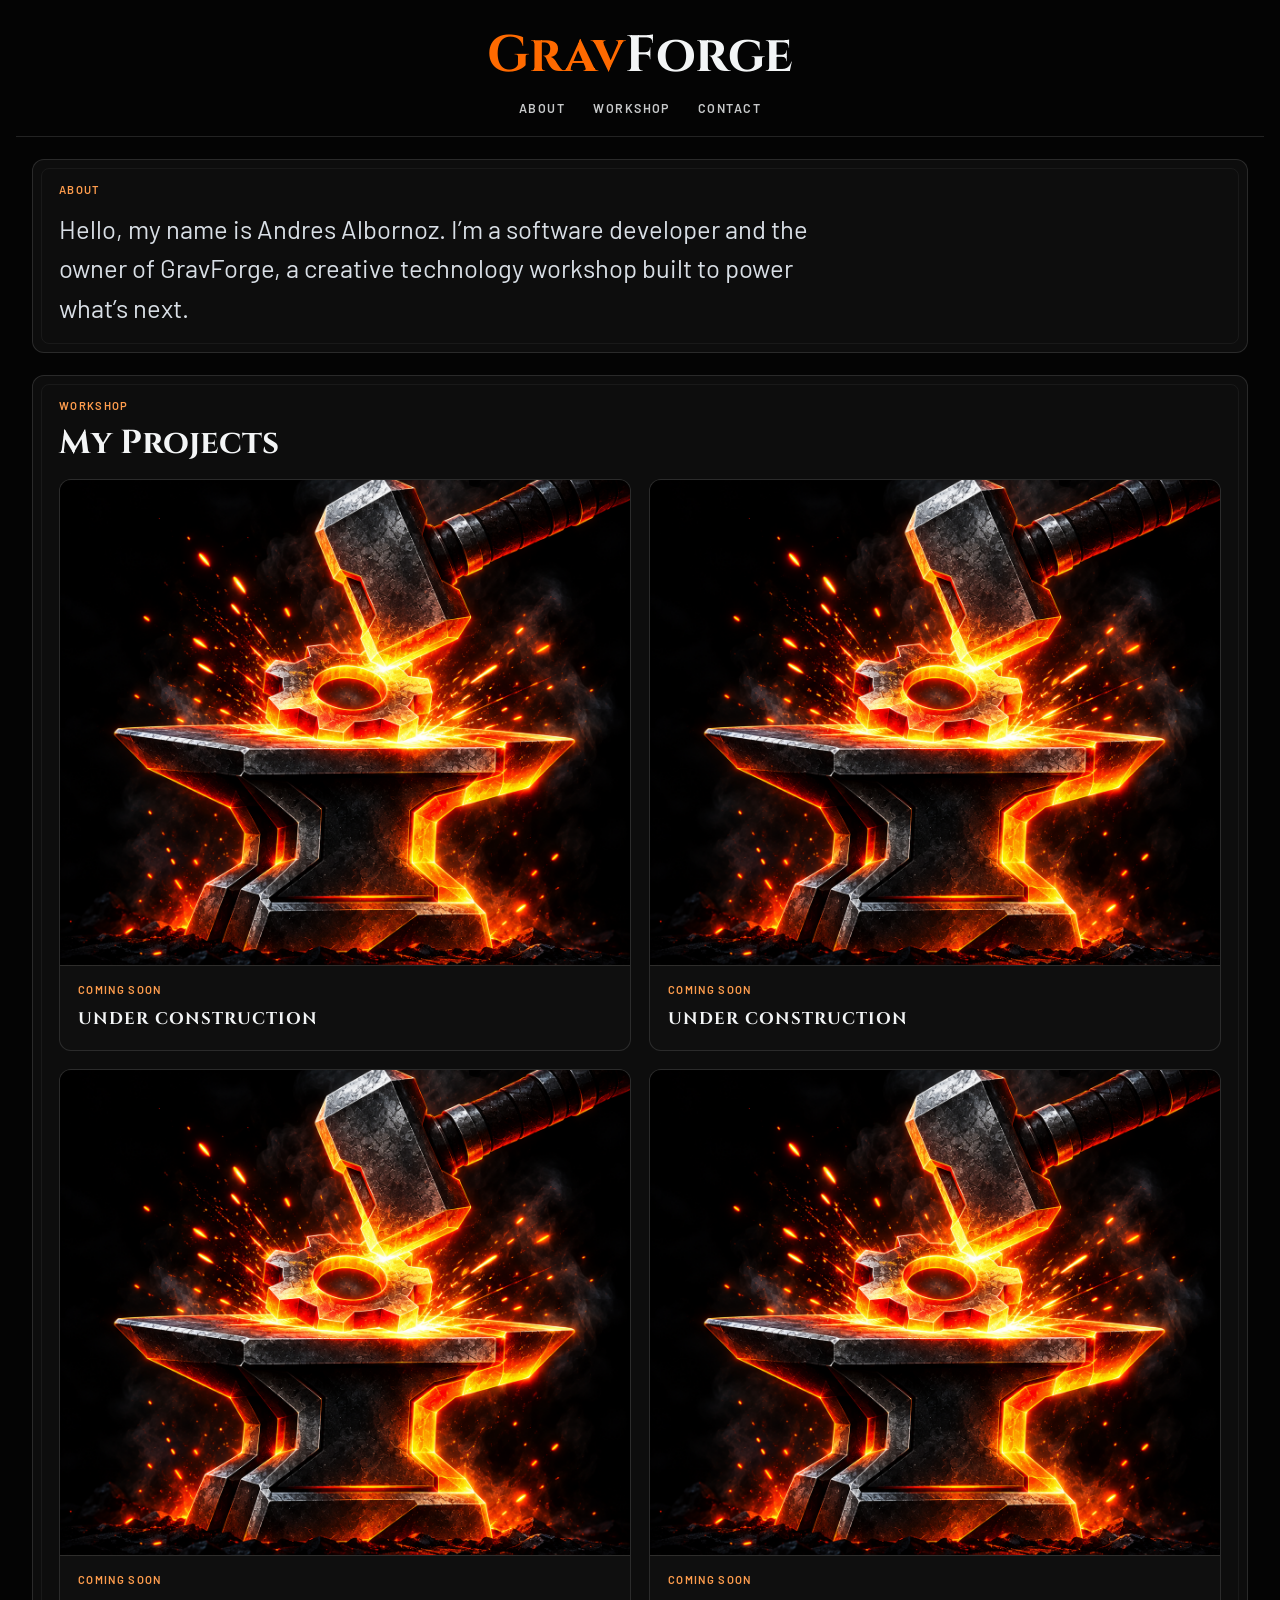
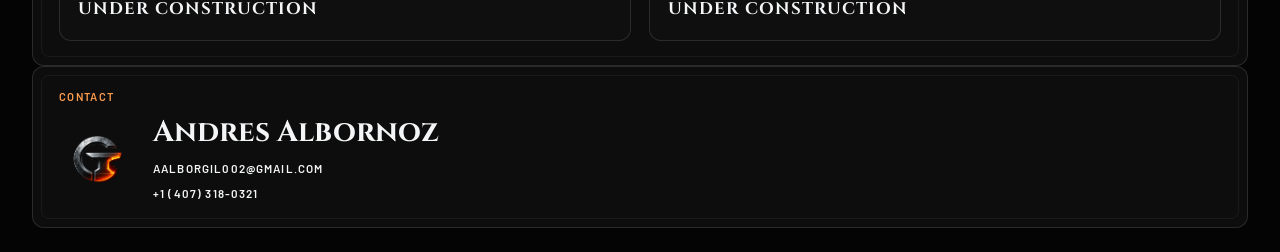
==== index.html @ 95da4529 "Reworked font" ====
<!DOCTYPE html>
<html lang="en">
  <head>
    <meta charset="UTF-8" />
    <meta name="viewport" content="width=device-width, initial-scale=1.0" />
    <title>GRAVFORGE</title>
    <meta
      name="description"
      content="GravForge portfolio and workshop identity — a dwarven forge aesthetic with iron craftsmanship and ember-orange highlights."
    />
    <link rel="preconnect" href="https://fonts.googleapis.com" />
    <link rel="preconnect" href="https://fonts.gstatic.com" crossorigin />
    <link
      href="https://fonts.googleapis.com/css2?family=Barlow:wght@400;500;600;700&family=Cinzel:wght@500;600;700;800&display=swap"
      rel="stylesheet"
    />
    <link rel="stylesheet" href="styles.css" />
  </head>
  <body>
    <div class="page-shell" id="top">
      <header class="topbar">
        <a class="brand-lockup" href="#top" aria-label="GravForge home">
          <div class="wordmark-only" aria-label="GravForge title"><span class="grav-text">Grav</span><span class="forge-text">Forge</span></div>
        </a>

        <nav class="header-nav" aria-label="Main navigation">
          <a href="#about">About</a>
          <a href="#work">Workshop</a>
          <a href="#contact">Contact</a>
        </nav>
      </header>

      <main class="content">
        <section id="about" class="panel intro-panel">
          <p class="eyebrow">About</p>
          <p class="intro-copy">
            Hello, my name is Andres Albornoz. I’m a software developer and the owner of
            GravForge, a creative technology workshop built to power what’s next.
          </p>
        </section>

        <section id="work" class="panel work-panel">
          <div class="section-head">
            <p class="eyebrow">Workshop</p>
            <h2>My Projects</h2>
          </div>

          <div class="project-grid">
            <a class="project-card" href="project-rivet-reactor.html">
              <div class="thumb">
                <img class="project-thumbnail" src="assets/GravForge_Image_2.png" alt="" />
              </div>
              <div class="project-copy">
                <p class="meta">Coming Soon</p>
                <h3>Under Construction</h3>
              </div>
            </a>

            <a class="project-card" href="project-ironwing-harness.html">
              <div class="thumb">
                <img class="project-thumbnail" src="assets/GravForge_Image_2.png" alt="" />
              </div>
              <div class="project-copy">
                <p class="meta">Coming Soon</p>
                <h3>Under Construction</h3>
              </div>
            </a>

            <a class="project-card" href="project-chronometer-dock.html">
              <div class="thumb">
                <img class="project-thumbnail" src="assets/GravForge_Image_2.png" alt="" />
              </div>
              <div class="project-copy">
                <p class="meta">Coming Soon</p>
                <h3>Under Construction</h3>
              </div>
            </a>

            <article class="project-card placeholder-card">
              <div class="thumb">
                <img class="project-thumbnail" src="assets/GravForge_Image_2.png" alt="" />
              </div>
              <div class="project-copy">
                <p class="meta">Coming Soon</p>
                <h3>Under Construction</h3>
              </div>
            </article>
          </div>
        </section>
      </main>

      <footer id="contact" class="panel footer-panel">
        <div class="footer-contact">
          <p class="eyebrow">Contact</p>
          <div class="contact-card">
            <img class="footer-logo" src="assets/GravForge_Logo_4.png" alt="GravForge logo" />
            <div class="contact-info">
              <h2>Andres Albornoz</h2>
              <div class="contact-links">
                <a href="mailto:gravforge@gmail.com">aalborgil002@gmail.com</a>
                <a href="tel:+15555555555">+1 (407) 318-0321</a>
              </div>
            </div>
          </div>
        </div>
      </footer>
    </div>
  </body>
</html>
---- styles.css ----
:root {
  --font-body: "Barlow", sans-serif;
  --font-display: "Cinzel", serif;
  --bg: #040404;
  --panel: rgba(17, 17, 17, 0.78);
  --panel-strong: rgba(11, 11, 11, 0.9);
  --steel-1: #ecf0f4;
  --steel-2: #a3adb6;
  --steel-3: #5c646d;
  --steel-4: #181d21;
  --ember: #ff6a00;
  --ember-soft: #ff9d4d;
  --line: rgba(255, 255, 255, 0.12);
  --muted: #d9dfe6;
}

* {
  box-sizing: border-box;
}

html {
  scroll-behavior: smooth;
}

body {
  margin: 0;
  min-height: 100vh;
  background: var(--bg);
  color: #f3f5f6;
  font-family: var(--font-body);
  font-size: 1rem;
  line-height: 1.5;
}

a {
  color: inherit;
  text-decoration: none;
}

.page-shell {
  width: min(1400px, calc(100% - 32px));
  margin: 0 auto;
  min-height: 100vh;
  display: flex;
  flex-direction: column;
  padding: 18px 0 24px;
}

.topbar {
  display: flex;
  flex-direction: column;
  justify-content: center;
  align-items: center;
  gap: 18px;
  width: 100%;
  padding: 12px 0 18px;
  border-bottom: 1px solid var(--line);
}

.header-nav {
  display: flex;
  align-items: baseline;
  justify-content: center;
  gap: 28px;
  flex-wrap: wrap;
  font-size: 0.78rem;
  font-weight: 600;
  letter-spacing: 0.12em;
  text-transform: uppercase;
  color: rgba(243, 245, 246, 0.82);
}

.header-nav a {
  transition: color 0.2s ease;
}

.header-nav a:hover,
.header-nav a:focus-visible {
  color: var(--ember-soft);
}

.brand-lockup {
  display: flex;
  align-items: center;
  gap: 14px;
  min-width: 0;
  text-decoration: none;
}

.wordmark-only {
  font-family: var(--font-display);
  font-size: clamp(2.8rem, 4vw, 5rem);
  letter-spacing: 0;
  font-weight: 700;
  line-height: 1;
}

.grav-text {
  color: var(--ember);
}

.forge-text {
  color: #f3f5f6;
}

.forge-mark {
  position: relative;
  width: 62px;
  height: 62px;
  border-radius: 50%;
  background: radial-gradient(circle at 50% 35%, rgba(231, 235, 238, 0.96) 0%, rgba(166, 171, 176, 0.92) 18%, rgba(84, 90, 97, 0.9) 30%, rgba(22, 25, 27, 0.98) 55%, rgba(0, 0, 0, 1) 100%);
  box-shadow: inset 0 0 0 8px rgba(255, 255, 255, 0.03), 0 10px 20px rgba(0, 0, 0, 0.4);
  flex-shrink: 0;
}

.forge-mark::before,
.forge-mark::after {
  content: "";
  position: absolute;
  inset: 0;
  border-radius: 50%;
}

.forge-mark::before {
  inset: 10px;
  border: 10px solid rgba(255, 255, 255, 0.14);
  box-shadow: inset 0 0 0 1px rgba(0, 0, 0, 0.15);
}

.forge-mark::after {
  inset: 0;
  background: linear-gradient(90deg, rgba(255, 255, 255, 0.18), rgba(0, 0, 0, 0.34), rgba(255, 255, 255, 0.12));
  mask: radial-gradient(farthest-side, transparent calc(100% - 10px), #000 0);
  opacity: 0.24;
}

.forge-core {
  position: absolute;
  inset: 26% 18% 18% 18%;
  background: linear-gradient(135deg, rgba(12, 14, 16, 0.98), rgba(27, 27, 27, 0.98));
  clip-path: polygon(0 0, 100% 0, 100% 20%, 56% 20%, 56% 100%, 42% 100%, 42% 20%, 0 20%);
  box-shadow: inset 0 0 0 10px rgba(255, 255, 255, 0.03);
}

.forge-core::before {
  content: "";
  position: absolute;
  inset: 0;
  background: linear-gradient(180deg, rgba(255, 120, 36, 0.18), rgba(255, 120, 36, 0.02));
  clip-path: polygon(0 0, 100% 0, 100% 20%, 56% 20%, 56% 100%, 42% 100%, 42% 20%, 0 20%);
}

.forge-core::after {
  content: "";
  position: absolute;
  left: 50%;
  top: 30%;
  width: 82%;
  height: 82%;
  transform: translate(-50%, -5%);
  border-radius: 50%;
  background: radial-gradient(circle, rgba(255, 180, 100, 0.96) 0%, rgba(255, 114, 28, 0.92) 18%, rgba(124, 38, 0, 0.8) 40%, rgba(0, 0, 0, 0.1) 68%, transparent 100%);
  filter: blur(12px);
  opacity: 0.9;
}

.wordmark {
  display: flex;
  align-items: baseline;
  font-family: "Cinzel", serif;
  font-weight: 800;
  letter-spacing: -0.08em;
  text-transform: uppercase;
  white-space: nowrap;
  line-height: 1;
}

.grav,
.forge {
  font-size: clamp(1.15rem, 1.8vw, 2.05rem);
}

.grav {
  color: rgba(240, 244, 247, 0.9);
}

.forge {
  color: var(--ember);
}

.content {
  display: flex;
  flex-direction: column;
  gap: 22px;
  padding-top: 22px;
  flex: 1;
}

.panel {
  position: relative;
  width: min(1220px, calc(100% - 32px));
  margin: 0 auto;
  border: 1px solid var(--line);
  border-radius: 12px;
  background: rgba(17, 17, 17, 0.82);
  padding: 22px 26px 24px;
}

.panel::before {
  content: "";
  position: absolute;
  inset: 8px;
  border: 1px solid rgba(255, 255, 255, 0.05);
  border-radius: 8px;
  pointer-events: none;
}

.eyebrow {
  margin: 0 0 10px;
  color: var(--ember-soft);
  font-size: 0.7rem;
  font-weight: 600;
  letter-spacing: 0.12em;
  text-transform: uppercase;
}

.intro-panel h1 {
  margin: 0 0 12px;
  font-family: var(--font-display);
  font-size: clamp(2.15rem, 4vw, 4rem);
  line-height: 1.05;
  letter-spacing: -0.05em;
  color: #f3f5f6;
}

.intro-copy {
  margin: 0;
  max-width: 760px;
  font-size: clamp(1.15rem, 2vw, 1.6rem);
  line-height: 1.55;
  color: var(--muted);
}

.section-head {
  display: flex;
  flex-direction: column;
  gap: 2px;
  margin-bottom: 18px;
}

.section-head h2 {
  margin: 0;
  font-family: var(--font-display);
  font-size: clamp(2rem, 2.6vw, 3rem);
  line-height: 1.05;
}

.project-grid {
  display: grid;
  grid-template-columns: repeat(2, minmax(0, 1fr));
  gap: 18px;
}

.project-card {
  display: flex;
  flex-direction: column;
  aspect-ratio: 1;
  overflow: hidden;
  border: 1px solid rgba(255, 255, 255, 0.12);
  border-radius: 12px;
  background: rgba(16, 16, 16, 0.92);
  transition: transform 0.2s ease, border-color 0.2s ease, box-shadow 0.2s ease;
}

.placeholder-card {
  pointer-events: none;
}

.project-card:hover,
.project-card:focus-visible {
  transform: translateY(-2px);
  border-color: rgba(255, 157, 77, 0.28);
  box-shadow: 0 12px 26px rgba(0, 0, 0, 0.2);
}

.thumb {
  position: relative;
  min-height: 0;
  flex: 1 1 auto;
  border-bottom: 1px solid rgba(255, 255, 255, 0.08);
  background: linear-gradient(180deg, rgba(28, 27, 25, 1), rgba(11, 10, 9, 1));
}

.project-thumbnail {
  width: 100%;
  height: 100%;
  display: block;
  object-fit: cover;
}

.thumb-one {
  background:
    radial-gradient(circle at 35% 30%, rgba(255, 108, 0, 0.22), transparent 30%),
    linear-gradient(135deg, #26201c, #120d0b 64%, #1a1513);
}

.thumb-two {
  background:
    radial-gradient(circle at 72% 20%, rgba(255, 108, 0, 0.18), transparent 28%),
    linear-gradient(135deg, #1f1816, #100c0a 62%, #181310);
}

.thumb-three {
  background:
    radial-gradient(circle at 55% 24%, rgba(255, 108, 0, 0.14), transparent 25%),
    linear-gradient(135deg, #261f1b, #120d0b 62%, #1d1714);
}

.thumb-gear {
  position: absolute;
  width: 116px;
  height: 116px;
  left: 22px;
  top: 36px;
  border-radius: 50%;
  background: radial-gradient(circle at center, rgba(255, 255, 255, 0.18) 0%, rgba(30, 30, 30, 0.95) 18%, rgba(120, 120, 120, 0.78) 38%, rgba(22, 22, 22, 0.95) 100%);
  box-shadow: inset 0 0 0 10px rgba(255, 255, 255, 0.04);
}

.thumb-gear.small {
  width: 86px;
  height: 86px;
  right: 24px;
  left: auto;
  top: 48px;
}

.thumb-gear.tiny {
  width: 62px;
  height: 62px;
  right: 34px;
  left: auto;
  top: 52px;
}

.pipe,
.brace,
.panel-block {
  position: absolute;
}

.pipe {
  right: 32px;
  bottom: 28px;
  width: 128px;
  height: 30px;
  border-radius: 20px;
  background: linear-gradient(90deg, rgba(223, 227, 231, 0.14), rgba(255, 156, 70, 0.8), rgba(223, 227, 231, 0.14));
}

.brace {
  left: 32px;
  bottom: 28px;
  width: 170px;
  height: 20px;
  border-radius: 999px;
  background: linear-gradient(90deg, rgba(223, 227, 231, 0.18), rgba(255, 156, 70, 0.8), rgba(223, 227, 231, 0.16));
}

.panel-block {
  left: 40px;
  bottom: 32px;
  width: 172px;
  height: 88px;
  border: 1px solid rgba(223, 227, 231, 0.12);
  background: rgba(17, 17, 17, 0.7);
}

.project-copy {
  padding: 16px 18px 18px;
}

.meta {
  margin: 0 0 8px;
  color: var(--ember-soft);
  font-size: 0.7rem;
  font-weight: 600;
  letter-spacing: 0.12em;
  text-transform: uppercase;
}

.project-copy h3 {
  margin: 0;
  font-family: var(--font-display);
  font-size: 1.05rem;
  letter-spacing: 0.06em;
  text-transform: uppercase;
}

.footer-panel {
  display: flex;
  justify-content: space-between;
  align-items: center;
  gap: 18px;
  margin-top: auto;
  margin-bottom: 0;
}

.footer-contact {
  width: 100%;
}

.footer-contact > .eyebrow {
  margin-bottom: 10px;
}

.contact-card {
  display: flex;
  align-items: center;
  gap: 18px;
}

.footer-logo {
  width: 76px;
  height: 76px;
  object-fit: contain;
  flex-shrink: 0;
}

.contact-info {
  display: flex;
  flex-direction: column;
  gap: 10px;
}

.footer-panel h2 {
  margin: 0;
  max-width: 620px;
  font-family: var(--font-display);
  font-size: clamp(1.8rem, 2.3vw, 2.6rem);
  line-height: 1.15;
}

.contact-links {
  display: flex;
  flex-direction: column;
  gap: 8px;
  font-size: 0.72rem;
  font-weight: 600;
  text-transform: uppercase;
  letter-spacing: 0.1em;
}

.contact-links a {
  transition: color 0.2s ease;
}

.contact-links a:hover,
.contact-links a:focus-visible {
  color: var(--ember-soft);
}

@media (max-width: 900px) {
  .topbar {
    flex-direction: column;
    align-items: center;
  }

  .main-nav {
    width: 100%;
    justify-content: flex-start;
    gap: 20px;
  }

  .footer-panel {
    flex-direction: column;
    align-items: flex-start;
  }
}

@media (max-width: 700px) {
  .main-nav {
    gap: 18px;
    letter-spacing: 0.12em;
  }

  .brand-lockup {
    gap: 10px;
  }

  .forge-mark {
    width: 52px;
    height: 52px;
  }
}

@media (max-width: 500px) {
  .project-grid {
    grid-template-columns: 1fr;
  }
}
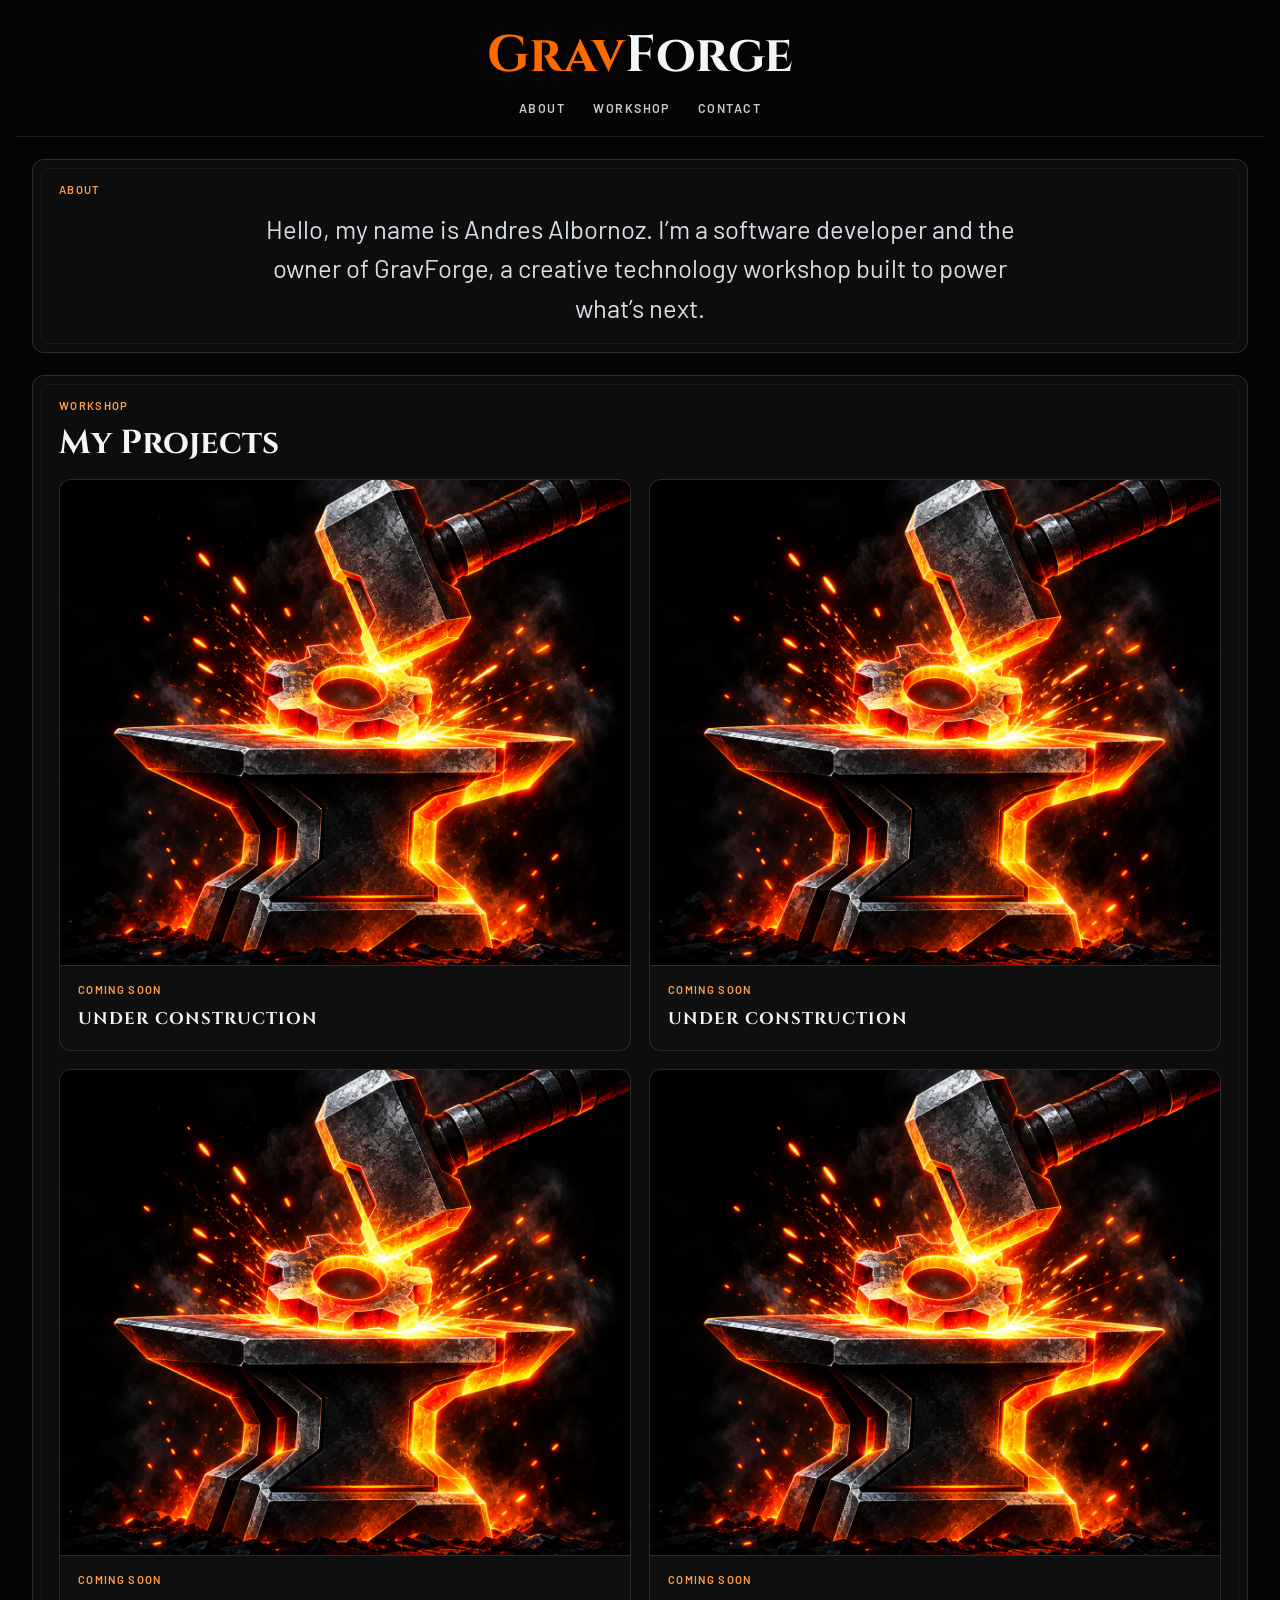
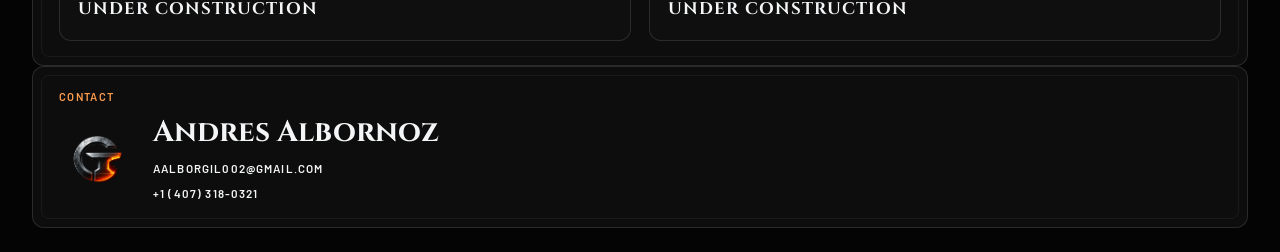
==== commit 437c0fcb: "fixed web tab name" ====
--- a/index.html
+++ b/index.html
@@ -3,7 +3,7 @@
   <head>
     <meta charset="UTF-8" />
     <meta name="viewport" content="width=device-width, initial-scale=1.0" />
-    <title>GRAVFORGE</title>
+    <title>GravForge</title>
     <meta
       name="description"
       content="GravForge portfolio and workshop identity — a dwarven forge aesthetic with iron craftsmanship and ember-orange highlights."
@@ -76,7 +76,7 @@
               </div>
             </a>
 
-            <article class="project-card placeholder-card">
+            <a class="project-card" href="project-foundry-console.html">
               <div class="thumb">
                 <img class="project-thumbnail" src="assets/GravForge_Image_2.png" alt="" />
               </div>
@@ -84,7 +84,7 @@
                 <p class="meta">Coming Soon</p>
                 <h3>Under Construction</h3>
               </div>
-            </article>
+            </a>
           </div>
         </section>
       </main>
--- a/styles.css
+++ b/styles.css
@@ -234,11 +234,12 @@
 }
 
 .intro-copy {
-  margin: 0;
+  margin: 0 auto;
   max-width: 760px;
   font-size: clamp(1.15rem, 2vw, 1.6rem);
   line-height: 1.55;
   color: var(--muted);
+  text-align: center;
 }
 
 .section-head {
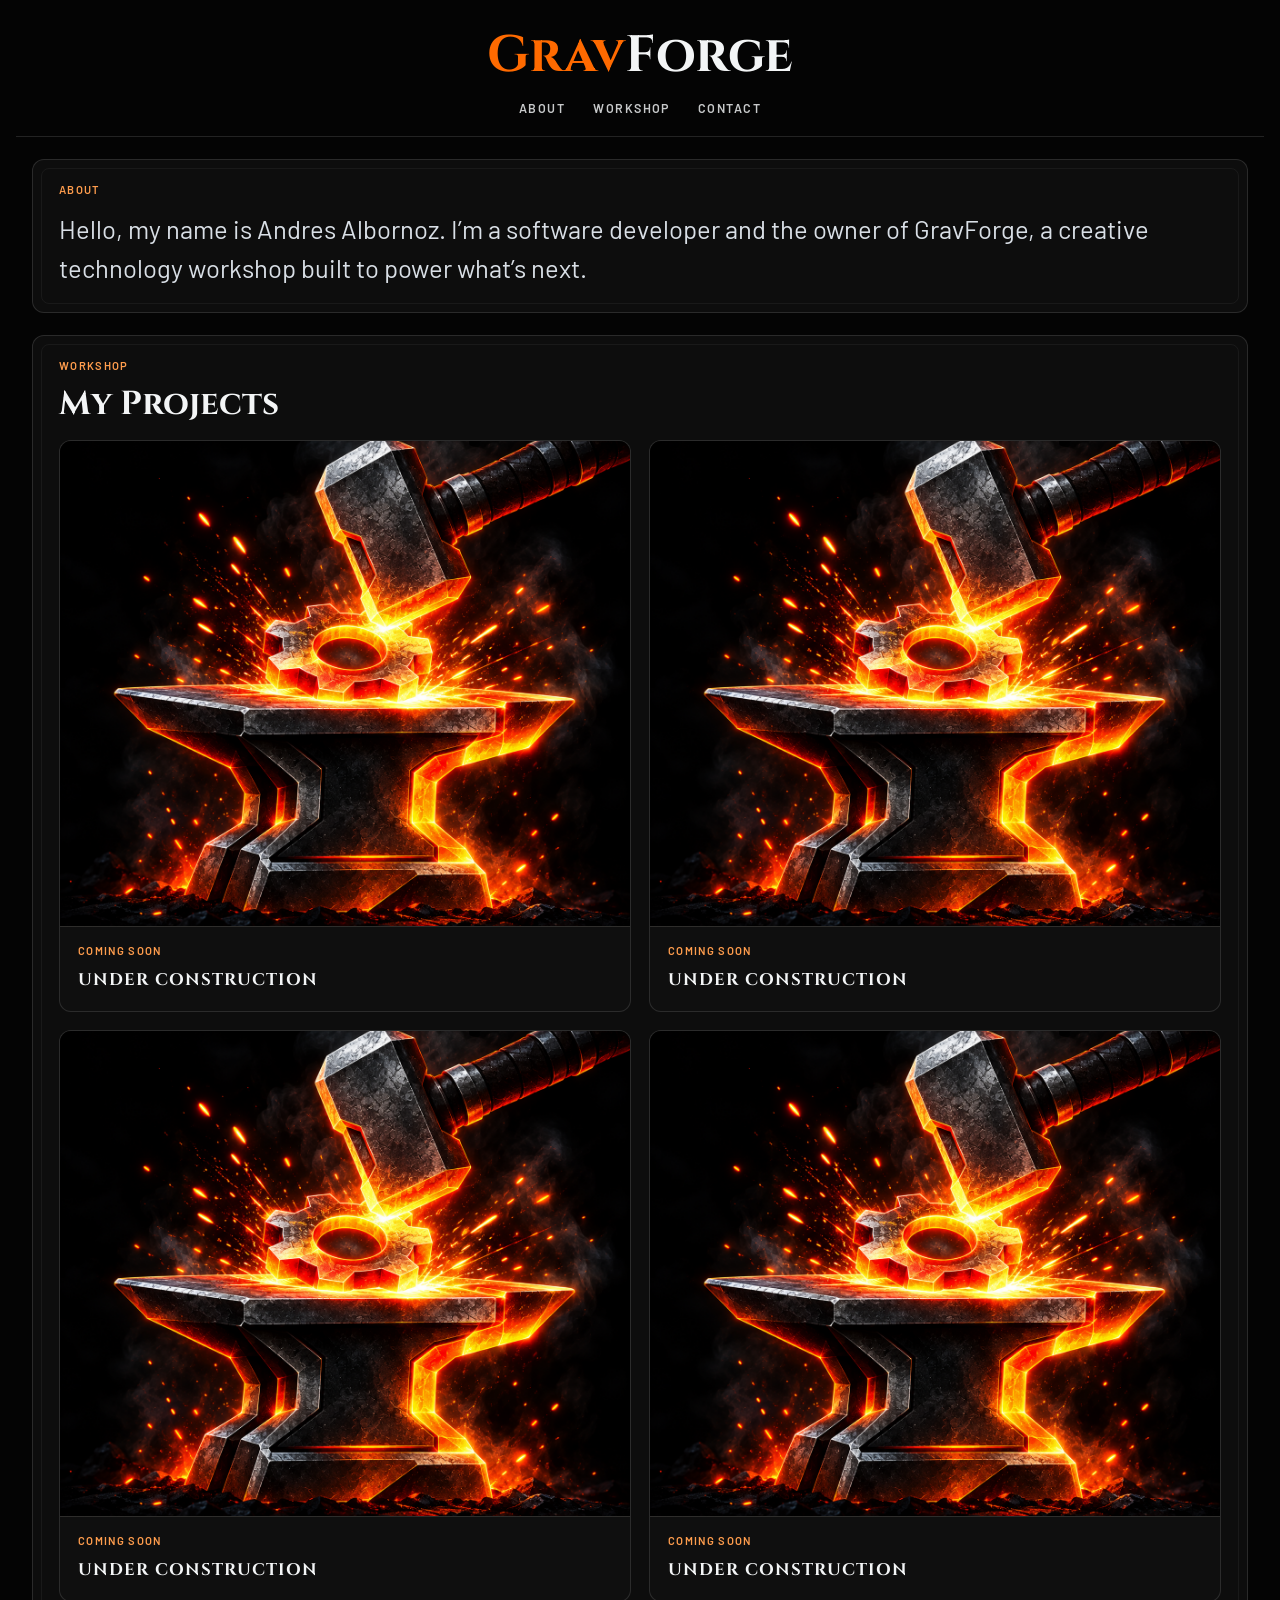
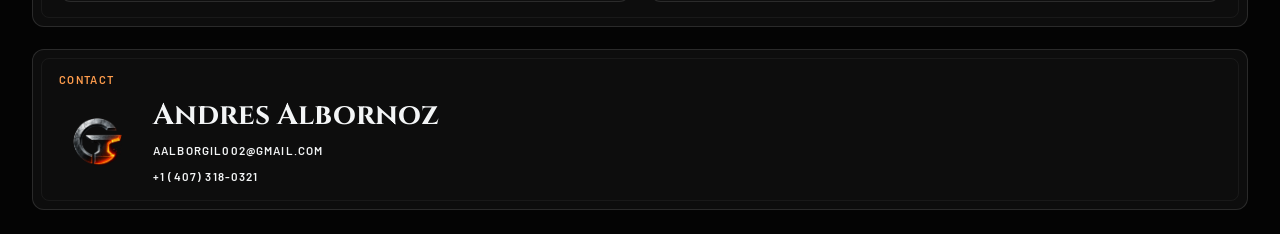
==== commit 9e75a01e: "reworded website description" ====
--- a/index.html
+++ b/index.html
@@ -6,7 +6,7 @@
     <title>GravForge</title>
     <meta
       name="description"
-      content="GravForge portfolio and workshop identity — a dwarven forge aesthetic with iron craftsmanship and ember-orange highlights."
+      content="Workshop"
     />
     <link rel="preconnect" href="https://fonts.googleapis.com" />
     <link rel="preconnect" href="https://fonts.gstatic.com" crossorigin />
--- a/styles.css
+++ b/styles.css
@@ -193,7 +193,6 @@
   flex-direction: column;
   gap: 22px;
   padding-top: 22px;
-  flex: 1;
 }
 
 .panel {
@@ -234,12 +233,13 @@
 }
 
 .intro-copy {
-  margin: 0 auto;
-  max-width: 760px;
+  margin: 0;
   font-size: clamp(1.15rem, 2vw, 1.6rem);
   line-height: 1.55;
   color: var(--muted);
-  text-align: center;
+  letter-spacing: normal;
+  word-spacing: normal;
+  text-align: left;
 }
 
 .section-head {
@@ -403,7 +403,7 @@
   justify-content: space-between;
   align-items: center;
   gap: 18px;
-  margin-top: auto;
+  margin-top: 22px;
   margin-bottom: 0;
 }
 
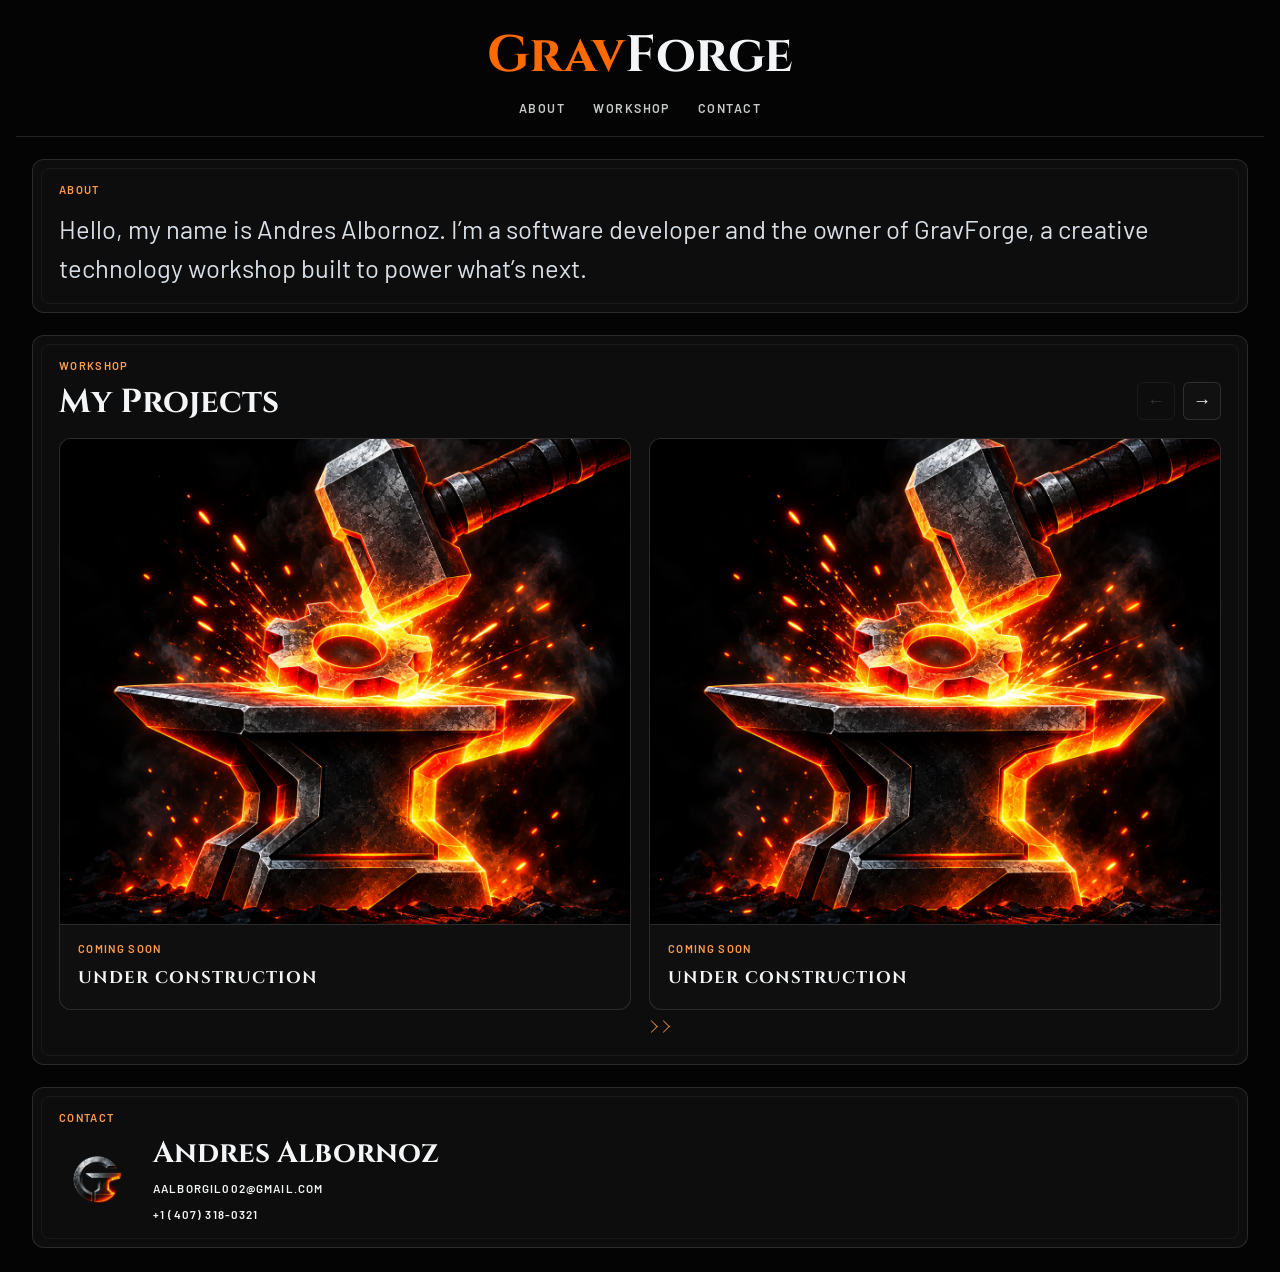
==== commit 6418ed46: "Improved project layout display and navigation" ====
--- a/index.html
+++ b/index.html
@@ -15,6 +15,7 @@
       rel="stylesheet"
     />
     <link rel="stylesheet" href="styles.css" />
+    <script src="script.js" defer></script>
   </head>
   <body>
     <div class="page-shell" id="top">
@@ -41,11 +42,18 @@
 
         <section id="work" class="panel work-panel">
           <div class="section-head">
-            <p class="eyebrow">Workshop</p>
-            <h2>My Projects</h2>
+            <div>
+              <p class="eyebrow">Workshop</p>
+              <h2>My Projects</h2>
+            </div>
+            <div class="project-navigator" aria-label="Project navigation">
+              <button class="project-nav-button" type="button" data-project-previous aria-label="Previous projects" title="Previous projects">&larr;</button>
+              <button class="project-nav-button" type="button" data-project-next aria-label="Next projects" title="Next projects">&rarr;</button>
+            </div>
           </div>
 
-          <div class="project-grid">
+          <div class="project-carousel">
+            <div class="project-grid">
             <a class="project-card" href="project-rivet-reactor.html">
               <div class="thumb">
                 <img class="project-thumbnail" src="assets/GravForge_Image_2.png" alt="" />
@@ -85,6 +93,17 @@
                 <h3>Under Construction</h3>
               </div>
             </a>
+            </div>
+          </div>
+          <div class="project-swipe-cue can-go-next" aria-hidden="true">
+            <span class="project-swipe-direction project-swipe-previous">
+              <span></span>
+              <span></span>
+            </span>
+            <span class="project-swipe-direction project-swipe-next">
+              <span></span>
+              <span></span>
+            </span>
           </div>
         </section>
       </main>
--- a/styles.css
+++ b/styles.css
@@ -249,6 +249,13 @@
   margin-bottom: 18px;
 }
 
+.work-panel .section-head {
+  flex-direction: row;
+  align-items: flex-end;
+  justify-content: space-between;
+  gap: 18px;
+}
+
 .section-head h2 {
   margin: 0;
   font-family: var(--font-display);
@@ -256,16 +263,137 @@
   line-height: 1.05;
 }
 
+.project-navigator {
+  display: flex;
+  align-items: center;
+  gap: 8px;
+}
+
+.project-nav-button {
+  width: 38px;
+  height: 38px;
+  display: grid;
+  place-items: center;
+  padding: 0;
+  border: 1px solid var(--line);
+  border-radius: 6px;
+  background: rgba(255, 255, 255, 0.02);
+  color: var(--steel-1);
+  font: inherit;
+  font-size: 1.15rem;
+  cursor: pointer;
+  transition: border-color 0.2s ease, background 0.2s ease, color 0.2s ease;
+}
+
+.project-nav-button:hover,
+.project-nav-button:focus-visible {
+  border-color: var(--ember-soft);
+  background: rgba(255, 106, 0, 0.1);
+  color: var(--ember-soft);
+  outline: 1px solid var(--ember-soft);
+  outline-offset: 3px;
+}
+
+.project-nav-button:disabled {
+  cursor: default;
+  border-color: var(--line);
+  background: transparent;
+  color: var(--steel-3);
+  opacity: 0.45;
+}
+
+.project-carousel {
+  overflow: hidden;
+}
+
 .project-grid {
-  display: grid;
-  grid-template-columns: repeat(2, minmax(0, 1fr));
+  display: flex;
   gap: 18px;
+  overflow-x: auto;
+  scroll-snap-type: x mandatory;
+  scrollbar-width: none;
+  scroll-behavior: smooth;
+  touch-action: pan-x;
+  -webkit-overflow-scrolling: touch;
+}
+
+.project-grid::-webkit-scrollbar {
+  display: none;
+}
+
+.project-swipe-cue {
+  display: flex;
+  justify-content: center;
+  gap: 14px;
+  height: 18px;
+  margin-top: 12px;
+  color: var(--ember-soft);
+  opacity: 0.82;
+  pointer-events: none;
+}
+
+.project-swipe-direction {
+  display: flex;
+  gap: 3px;
+  opacity: 0;
+  transition: opacity 0.2s ease;
+}
+
+.project-swipe-cue.can-go-previous .project-swipe-previous,
+.project-swipe-cue.can-go-next .project-swipe-next {
+  opacity: 1;
+}
+
+.project-swipe-direction span {
+  width: 9px;
+  height: 9px;
+  border-top: 1px solid currentColor;
+  border-right: 1px solid currentColor;
+  transform: rotate(45deg);
+  animation: project-swipe-next 1.4s ease-in-out infinite alternate;
+}
+
+.project-swipe-direction span:last-child {
+  animation-delay: 0.16s;
+}
+
+.project-swipe-previous span {
+  transform: rotate(-135deg);
+  animation-name: project-swipe-previous;
+}
+
+@keyframes project-swipe-next {
+  from {
+    transform: translateX(-3px) rotate(45deg);
+  }
+
+  to {
+    transform: translateX(3px) rotate(45deg);
+  }
+}
+
+@keyframes project-swipe-previous {
+  from {
+    transform: translateX(3px) rotate(-135deg);
+  }
+
+  to {
+    transform: translateX(-3px) rotate(-135deg);
+  }
+}
+
+@media (prefers-reduced-motion: reduce) {
+  .project-swipe-direction span {
+    animation: none;
+  }
 }
 
 .project-card {
   display: flex;
+  flex: 0 0 calc((100% - 18px) / 2);
   flex-direction: column;
   aspect-ratio: 1;
+  scroll-snap-align: start;
   overflow: hidden;
   border: 1px solid rgba(255, 255, 255, 0.12);
   border-radius: 12px;
@@ -413,6 +541,7 @@
 
 .footer-contact > .eyebrow {
   margin-bottom: 10px;
+  text-align: left;
 }
 
 .contact-card {
@@ -461,7 +590,7 @@
   color: var(--ember-soft);
 }
 
-@media (max-width: 900px) {
+@media (max-width: 900px), (hover: none) and (pointer: coarse) {
   .topbar {
     flex-direction: column;
     align-items: center;
@@ -477,6 +606,95 @@
     flex-direction: column;
     align-items: flex-start;
   }
+
+  .project-navigator {
+    display: none;
+  }
+
+  .project-grid {
+    display: grid;
+    grid-auto-flow: column;
+    grid-auto-columns: 100%;
+    grid-template-rows: repeat(2, minmax(0, 1fr));
+    height: calc((100vw - 116px) * 2 + 18px);
+    overflow-x: auto;
+    overflow-y: hidden;
+    scroll-snap-type: x mandatory;
+    touch-action: pan-x;
+  }
+
+  .project-card {
+    width: 100%;
+    min-height: 0;
+    scroll-snap-align: start;
+  }
+}
+
+@media (min-width: 901px) and (hover: hover) and (pointer: fine) {
+  .project-navigator {
+    display: flex;
+  }
+
+  .project-grid {
+    display: flex;
+    height: auto;
+    overflow-x: auto;
+    overflow-y: hidden;
+    scroll-snap-type: x mandatory;
+    touch-action: auto;
+  }
+
+  .project-card {
+    width: auto;
+    min-height: initial;
+    flex-basis: calc((100% - 18px) / 2);
+  }
+}
+
+@media (min-width: 600px) and (max-width: 900px), (min-width: 600px) and (hover: none) and (pointer: coarse) {
+  .project-grid {
+    display: flex;
+    height: auto;
+  }
+
+  .project-card {
+    flex: 0 0 calc((100% - 18px) / 2);
+    width: auto;
+  }
+}
+
+@media (max-width: 599px) {
+  .footer-panel {
+    align-items: center;
+    text-align: center;
+  }
+
+  .contact-card,
+  .contact-links {
+    justify-content: center;
+    align-items: center;
+  }
+
+  .contact-card {
+    flex-direction: column;
+    gap: 12px;
+  }
+
+  .contact-info {
+    display: contents;
+  }
+
+  .footer-panel h2 {
+    order: 1;
+  }
+
+  .footer-logo {
+    order: 2;
+  }
+
+  .contact-links {
+    order: 3;
+  }
 }
 
 @media (max-width: 700px) {
@@ -496,7 +714,21 @@
 }
 
 @media (max-width: 500px) {
-  .project-grid {
-    grid-template-columns: 1fr;
-  }
-}
+  .work-panel .section-head {
+    align-items: flex-start;
+  }
+
+  .contact-card {
+    flex-direction: column;
+    align-items: center;
+    gap: 12px;
+  }
+
+  .contact-info {
+    min-width: 0;
+  }
+
+  .contact-links a {
+    overflow-wrap: anywhere;
+  }
+}
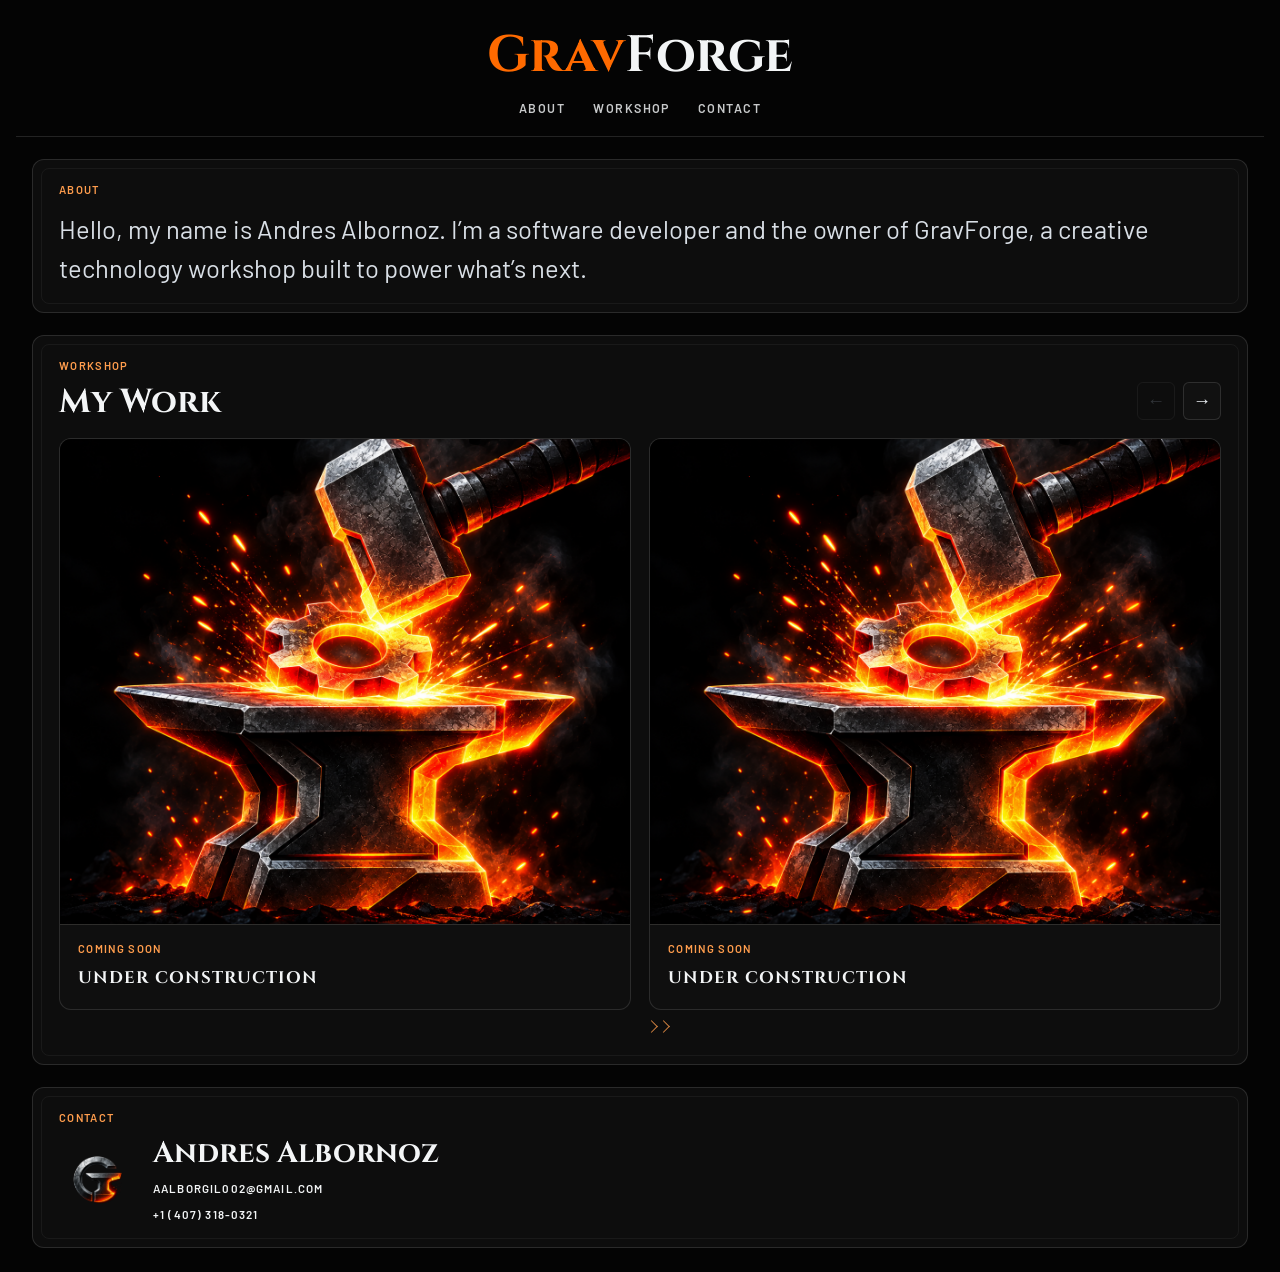
==== commit 8493974d: "simple fixes in design" ====
--- a/index.html
+++ b/index.html
@@ -44,7 +44,7 @@
           <div class="section-head">
             <div>
               <p class="eyebrow">Workshop</p>
-              <h2>My Projects</h2>
+              <h2>My Work</h2>
             </div>
             <div class="project-navigator" aria-label="Project navigation">
               <button class="project-nav-button" type="button" data-project-previous aria-label="Previous projects" title="Previous projects">&larr;</button>
@@ -54,9 +54,9 @@
 
           <div class="project-carousel">
             <div class="project-grid">
-            <a class="project-card" href="project-rivet-reactor.html">
+            <a class="project-card" href="projects/rivet-reactor.html">
               <div class="thumb">
-                <img class="project-thumbnail" src="assets/GravForge_Image_2.png" alt="" />
+                <img class="project-thumbnail" src="assets/images/GravForge_Image_2.png" alt="" />
               </div>
               <div class="project-copy">
                 <p class="meta">Coming Soon</p>
@@ -64,9 +64,9 @@
               </div>
             </a>
 
-            <a class="project-card" href="project-ironwing-harness.html">
+            <a class="project-card" href="projects/ironwing-harness.html">
               <div class="thumb">
-                <img class="project-thumbnail" src="assets/GravForge_Image_2.png" alt="" />
+                <img class="project-thumbnail" src="assets/images/GravForge_Image_2.png" alt="" />
               </div>
               <div class="project-copy">
                 <p class="meta">Coming Soon</p>
@@ -74,9 +74,9 @@
               </div>
             </a>
 
-            <a class="project-card" href="project-chronometer-dock.html">
+            <a class="project-card" href="projects/chronometer-dock.html">
               <div class="thumb">
-                <img class="project-thumbnail" src="assets/GravForge_Image_2.png" alt="" />
+                <img class="project-thumbnail" src="assets/images/GravForge_Image_2.png" alt="" />
               </div>
               <div class="project-copy">
                 <p class="meta">Coming Soon</p>
@@ -84,9 +84,9 @@
               </div>
             </a>
 
-            <a class="project-card" href="project-foundry-console.html">
+            <a class="project-card" href="projects/foundry-console.html">
               <div class="thumb">
-                <img class="project-thumbnail" src="assets/GravForge_Image_2.png" alt="" />
+                <img class="project-thumbnail" src="assets/images/GravForge_Image_2.png" alt="" />
               </div>
               <div class="project-copy">
                 <p class="meta">Coming Soon</p>
@@ -112,12 +112,12 @@
         <div class="footer-contact">
           <p class="eyebrow">Contact</p>
           <div class="contact-card">
-            <img class="footer-logo" src="assets/GravForge_Logo_4.png" alt="GravForge logo" />
+            <img class="footer-logo" src="assets/images/GravForge_Logo_4.png" alt="GravForge logo" />
             <div class="contact-info">
               <h2>Andres Albornoz</h2>
               <div class="contact-links">
-                <a href="mailto:gravforge@gmail.com">aalborgil002@gmail.com</a>
-                <a href="tel:+15555555555">+1 (407) 318-0321</a>
+                <a href="mailto:aalborgil002@gmail.com">aalborgil002@gmail.com</a>
+                <a href="tel:+14073180321">+1 (407) 318-0321</a>
               </div>
             </div>
           </div>
--- a/styles.css
+++ b/styles.css
@@ -74,9 +74,15 @@
   transition: color 0.2s ease;
 }
 
-.header-nav a:hover,
+@media (hover: hover) and (pointer: fine) {
+  .header-nav a:hover {
+    color: var(--ember-soft);
+  }
+}
+
 .header-nav a:focus-visible {
-  color: var(--ember-soft);
+  outline: 1px solid var(--ember-soft);
+  outline-offset: 4px;
 }
 
 .brand-lockup {
@@ -313,7 +319,7 @@
   scroll-snap-type: x mandatory;
   scrollbar-width: none;
   scroll-behavior: smooth;
-  touch-action: pan-x;
+  touch-action: manipulation;
   -webkit-overflow-scrolling: touch;
 }
 
@@ -607,10 +613,6 @@
     align-items: flex-start;
   }
 
-  .project-navigator {
-    display: none;
-  }
-
   .project-grid {
     display: grid;
     grid-auto-flow: column;
@@ -620,7 +622,7 @@
     overflow-x: auto;
     overflow-y: hidden;
     scroll-snap-type: x mandatory;
-    touch-action: pan-x;
+    touch-action: manipulation;
   }
 
   .project-card {
@@ -630,7 +632,7 @@
   }
 }
 
-@media (min-width: 901px) and (hover: hover) and (pointer: fine) {
+@media (min-width: 901px) {
   .project-navigator {
     display: flex;
   }
@@ -641,7 +643,7 @@
     overflow-x: auto;
     overflow-y: hidden;
     scroll-snap-type: x mandatory;
-    touch-action: auto;
+    touch-action: manipulation;
   }
 
   .project-card {
@@ -714,10 +716,6 @@
 }
 
 @media (max-width: 500px) {
-  .work-panel .section-head {
-    align-items: flex-start;
-  }
-
   .contact-card {
     flex-direction: column;
     align-items: center;
@@ -732,3 +730,145 @@
     overflow-wrap: anywhere;
   }
 }
+
+.project-body {
+  margin: 0;
+  min-height: 100vh;
+  font-family: "Inter", sans-serif;
+  background: linear-gradient(180deg, #0d0908, #17110d);
+  color: #f5efe6;
+}
+
+.project-page {
+  width: min(960px, calc(100% - 32px));
+  margin: 28px auto 40px;
+  padding: 32px 28px 36px;
+  border: 1px solid rgba(231, 199, 132, 0.18);
+  border-radius: 16px;
+  background: rgba(19, 14, 11, 0.9);
+  box-shadow: 0 22px 48px rgba(0, 0, 0, 0.2);
+}
+
+.project-topbar {
+  display: flex;
+  align-items: center;
+  justify-content: space-between;
+  gap: 16px;
+}
+
+.back-link,
+.deployment-link {
+  color: #e7c784;
+  font-size: 0.78rem;
+  font-weight: 600;
+  letter-spacing: 0.1em;
+  text-transform: uppercase;
+}
+
+.back-link:hover,
+.back-link:focus-visible,
+.deployment-link:hover,
+.deployment-link:focus-visible {
+  color: #f3f5f6;
+}
+
+.project-kicker {
+  margin: 0;
+  color: #e7c784;
+  font-size: 0.72rem;
+  font-weight: 600;
+  letter-spacing: 0.12em;
+  text-transform: uppercase;
+}
+
+.project-page h1 {
+  margin: 18px 0 10px;
+  font-family: "Cinzel", serif;
+  font-size: clamp(2.2rem, 4vw, 3.6rem);
+  line-height: 1.1;
+}
+
+.project-hero {
+  width: 100%;
+  height: 260px;
+  display: block;
+  margin: 22px 0 26px;
+  border: 1px solid rgba(231, 199, 132, 0.12);
+  border-radius: 14px;
+  object-fit: cover;
+}
+
+.project-layout {
+  display: grid;
+  grid-template-columns: 1.2fr 0.8fr;
+  gap: 22px;
+}
+
+.project-layout p,
+.project-layout li {
+  color: #d1baa1;
+  line-height: 1.8;
+}
+
+.project-layout ul {
+  margin: 0;
+  padding-left: 20px;
+}
+
+.project-description {
+  margin: 0;
+  font-size: 1.08rem;
+}
+
+.project-description + .project-description {
+  margin-top: 16px;
+}
+
+.project-sidebar {
+  display: flex;
+  flex-direction: column;
+  gap: 18px;
+}
+
+.info-box {
+  padding: 18px 18px 12px;
+  border: 1px solid rgba(231, 199, 132, 0.14);
+  border-radius: 12px;
+  background: rgba(28, 21, 17, 0.6);
+}
+
+.info-box h2 {
+  margin: 0 0 12px;
+  font-family: var(--font-display);
+  font-size: 1rem;
+  letter-spacing: 0.06em;
+  text-transform: uppercase;
+}
+
+.deployment-link {
+  display: inline-flex;
+  justify-content: center;
+  padding: 12px 14px;
+  border: 1px solid rgba(255, 157, 77, 0.45);
+  border-radius: 6px;
+}
+
+@media (max-width: 700px) {
+  .project-page {
+    width: min(100% - 24px, 960px);
+    margin: 12px auto 24px;
+    padding: 20px;
+  }
+
+  .project-topbar,
+  .project-layout {
+    align-items: flex-start;
+    grid-template-columns: 1fr;
+  }
+
+  .project-hero {
+    height: auto;
+    aspect-ratio: 4 / 3;
+    margin: 22px 0;
+  }
+}
